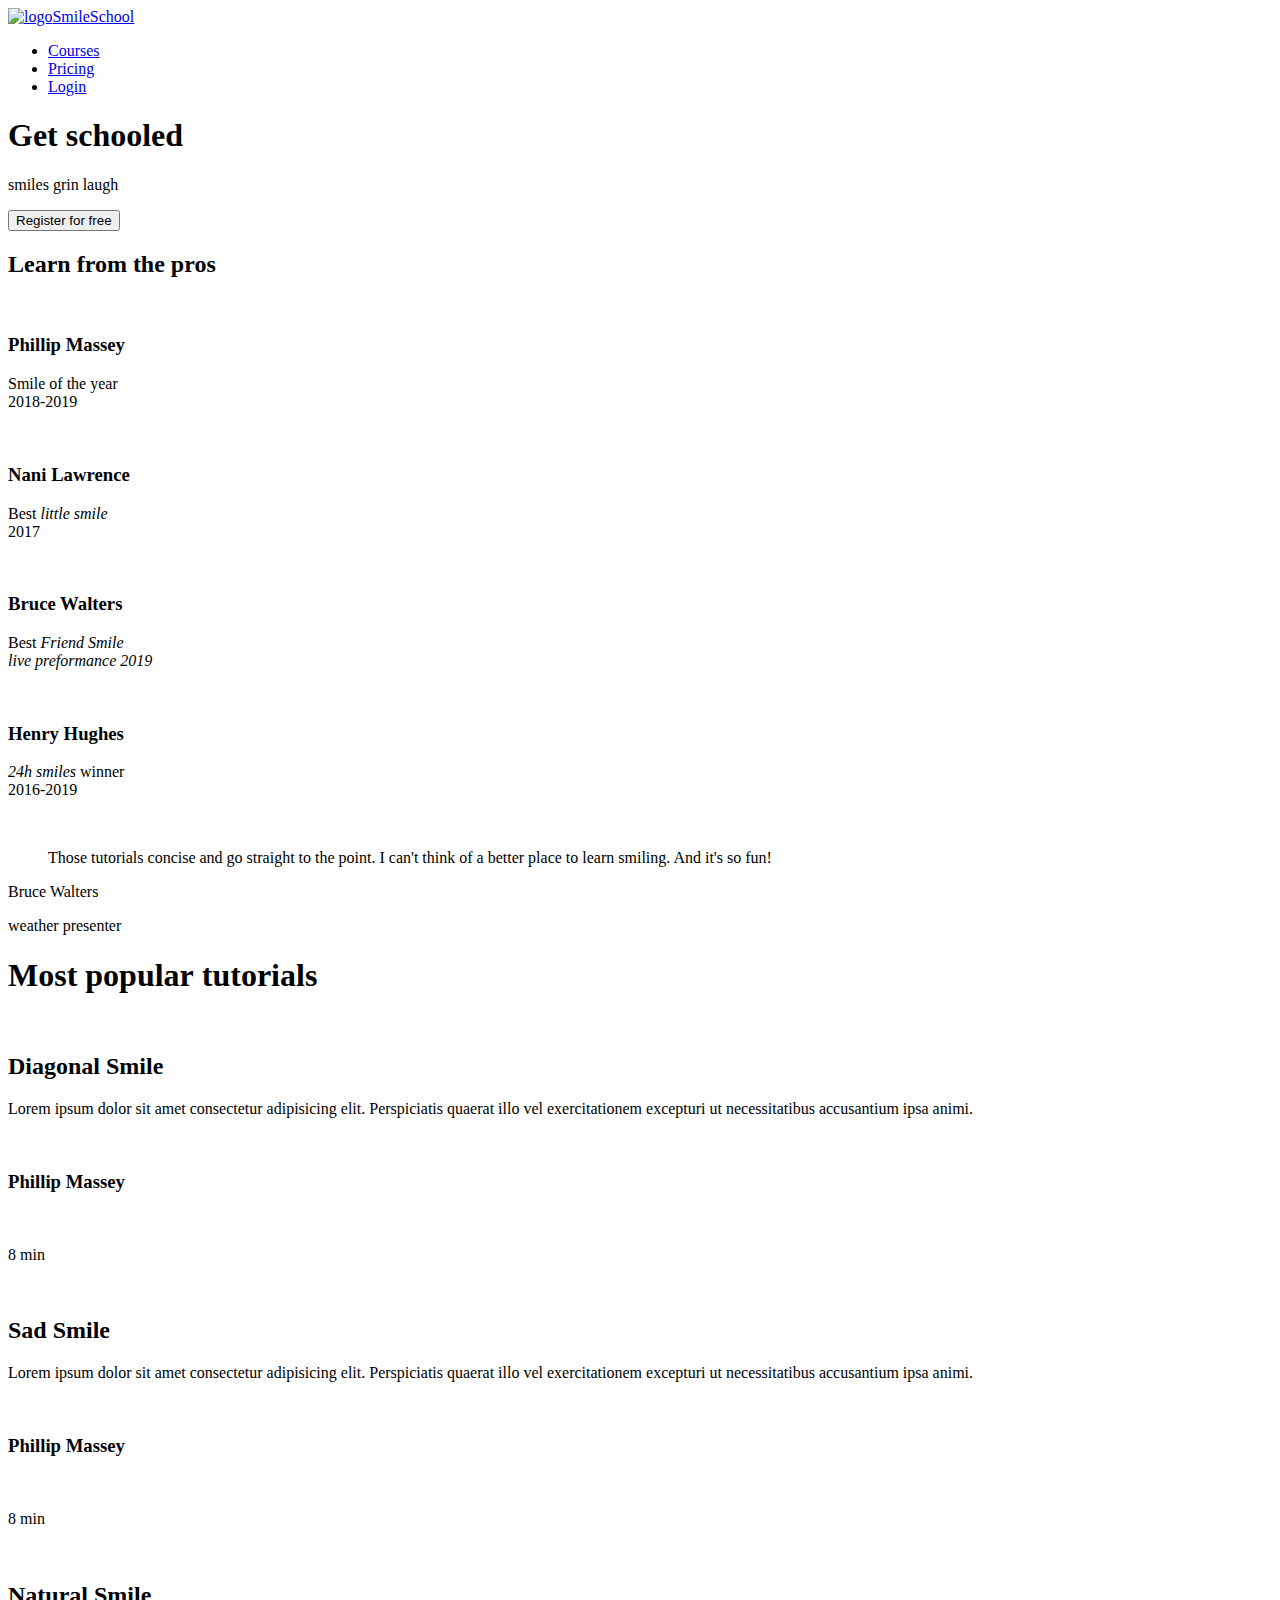
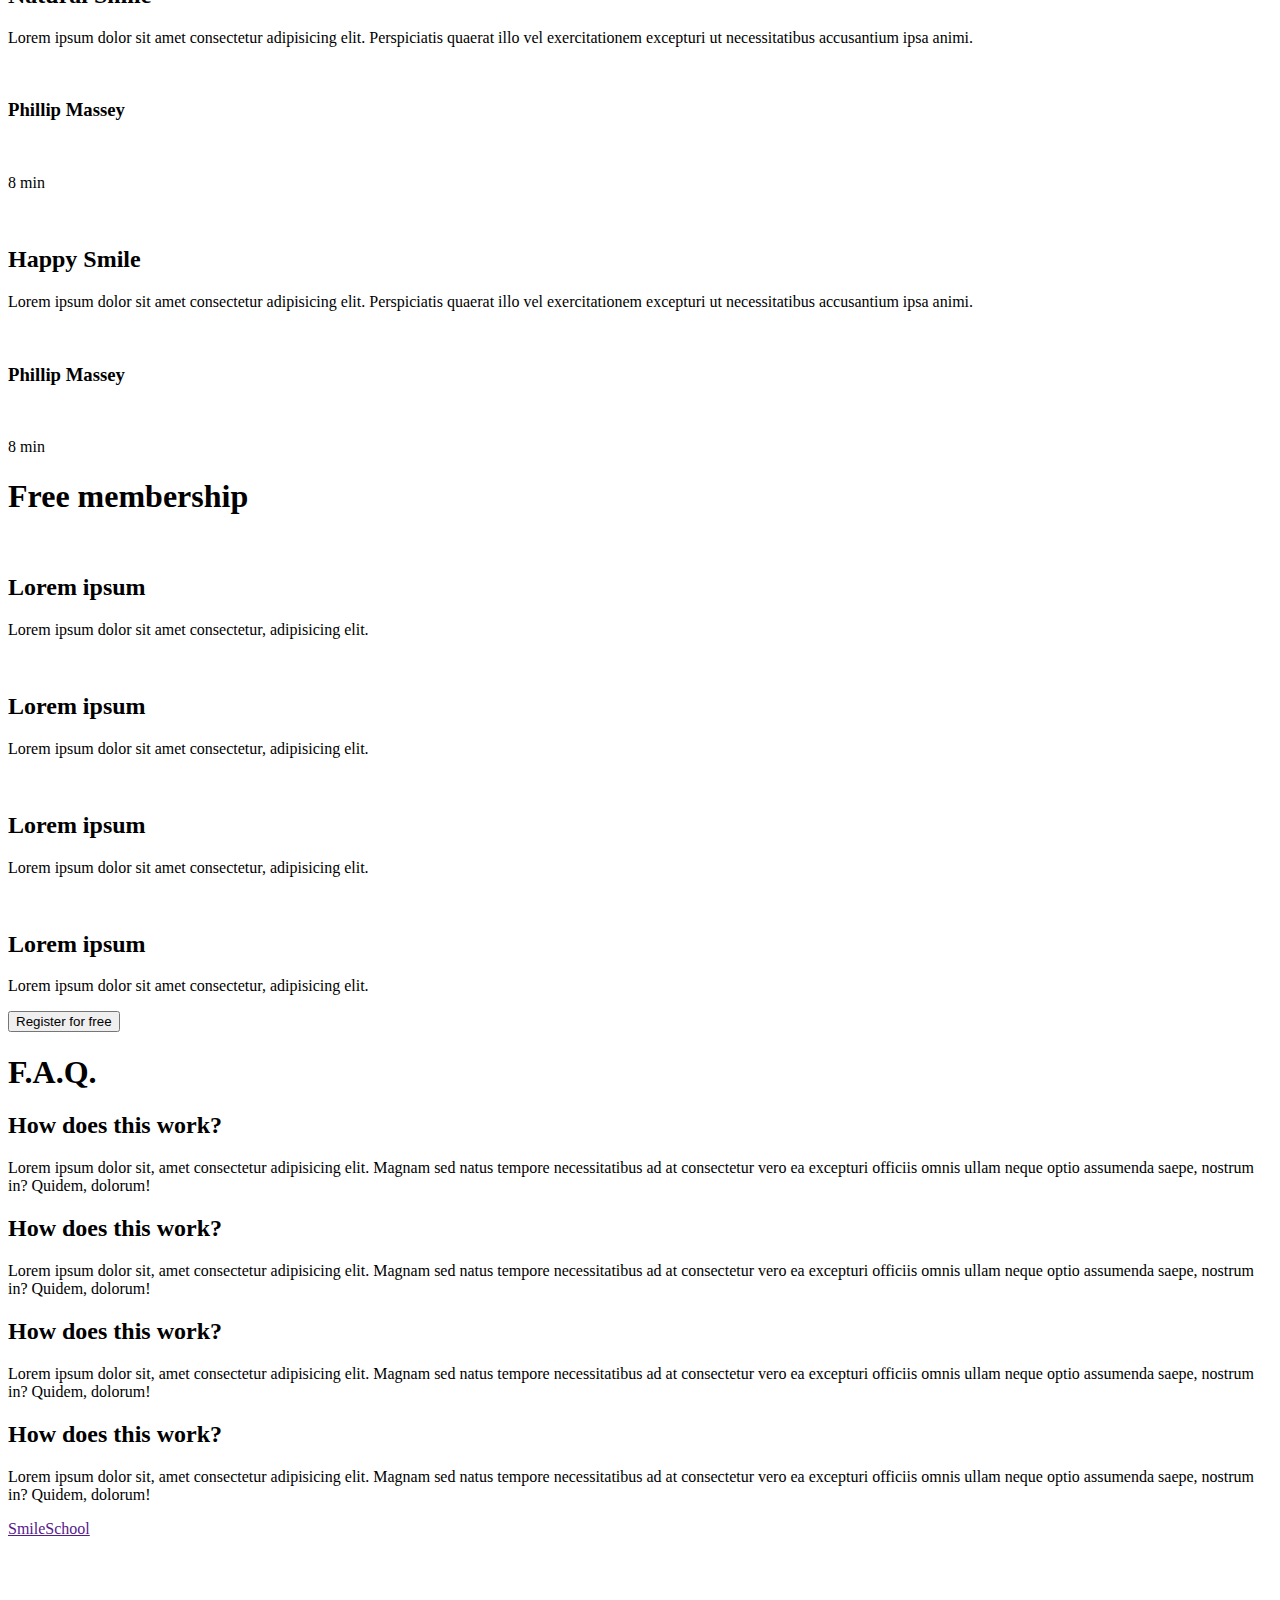
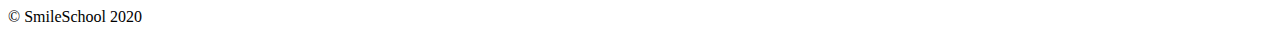
==== css_advanced/index.html @ 710b9942 "initial commit; html and read me" ====
<!DOCTYPE html>
<html lang="en">
  <head>
    <meta charset="UTF-8" />
    <meta name="viewport" content="width=device-width, initial-scale=1.0" />
    <title>Document</title>
  </head>
  <body>
    <!--HEADER-->
    <header>
      <div>
        <section id="logo">
          <a href="/"><img src="img/logo.png" alt="logo" />SmileSchool</a>
        </section>
        <nav>
          <ul>
            <li><a href="#">Courses</a></li>
            <li><a href="#">Pricing</a></li>
            <li><a href="#">Login</a></li>
          </ul>
        </nav>
      </div>
    </header>

    <!--MAIN-->
    <main>
      <!--BANNER-->
      <section id="banner">
        <div id="s-card">
          <h1 class="title">Get schooled</h1>
          <p>smiles grin laugh</p>
          <button>Register for free</button>
        </div>
        <div id="l-card">
          <h2 class="title"><strong>Learn</strong> from the pros</h2>
          <div class="4-blocks-card">
            <div>
              <img />
              <h3>Phillip Massey</h3>
              <p>Smile of the year <br />2018-2019</p>
            </div>
            <div>
              <img />
              <h3>Nani Lawrence</h3>
              <p>
                Best <em>little smile</em> <br />
                2017
              </p>
            </div>
            <div>
              <img />
              <h3>Bruce Walters</h3>
              <p>
                Best <em>Friend Smile</em> <br />
                <em>live preformance 2019</em>
              </p>
            </div>
            <div>
              <img />
              <h3>Henry Hughes</h3>
              <p>
                <em>24h smiles</em> winner <br />
                2016-2019
              </p>
            </div>
          </div>
        </div>
      </section>
      <!--QUOTE BLOCK-->
      <section id="quote-block">
        <div>
          <img />
          <div>
            <blockquote>Those tutorials concise and go straight to the point. I can't think of a better place to learn smiling. And it's so fun!</blockquote>
            <p>Bruce Walters</p>
            <p>weather presenter</p>
          </div>
        </div>
      </section>
      <!--VIDEO LIST-->
      <section id="video-list">
        <h1>Most <strong>popular</strong> tutorials</h1>
        <div id="video-block">
          <!--Block 1-->
          <div id="r-1">
            <img />
            <h2>Diagonal Smile</h2>
            <p>Lorem ipsum dolor sit amet consectetur adipisicing elit. Perspiciatis quaerat illo vel exercitationem excepturi ut necessitatibus accusantium ipsa animi.</p>
            <div id="author-block">
              <img />
              <h3>Phillip Massey</h3>
            </div>
            <div id="rating-block">
              <div>
                <img />
                <img />
                <img />
                <img />
                <img />
              </div>
              <p>8 min</p>
            </div>
          </div>

          <!--Block 2-->
          <div id="r-2">
            <img />
            <h2>Sad Smile</h2>
            <p>Lorem ipsum dolor sit amet consectetur adipisicing elit. Perspiciatis quaerat illo vel exercitationem excepturi ut necessitatibus accusantium ipsa animi.</p>
            <div id="author-block">
              <img />
              <h3>Phillip Massey</h3>
            </div>
            <div id="rating-block">
              <div>
                <img />
                <img />
                <img />
                <img />
                <img />
              </div>
              <p>8 min</p>
            </div>
          </div>

          <!--Block 3-->
          <div id="r-3">
            <img />
            <h2>Natural Smile</h2>
            <p>Lorem ipsum dolor sit amet consectetur adipisicing elit. Perspiciatis quaerat illo vel exercitationem excepturi ut necessitatibus accusantium ipsa animi.</p>
            <div id="author-block">
              <img />
              <h3>Phillip Massey</h3>
            </div>
            <div id="rating-block">
              <div>
                <img />
                <img />
                <img />
                <img />
                <img />
              </div>
              <p>8 min</p>
            </div>
          </div>

          <!--Block 4-->
          <div id="r-4">
            <img />
            <h2>Happy Smile</h2>
            <p>Lorem ipsum dolor sit amet consectetur adipisicing elit. Perspiciatis quaerat illo vel exercitationem excepturi ut necessitatibus accusantium ipsa animi.</p>
            <div id="author-block">
              <img />
              <h3>Phillip Massey</h3>
            </div>
            <div id="rating-block">
              <div>
                <img />
                <img />
                <img />
                <img />
                <img />
              </div>
              <p>8 min</p>
            </div>
          </div>
        </div>
      </section>
      <!--MEMBERSHIP SECTION-->
      <section id="membership">
        <h1><strong>Free</strong> membership</h1>
        <div id="membership-list">
          <!--Block 1-->
          <div id="m-1">
            <img />
            <h2>Lorem ipsum</h2>
            <p>Lorem ipsum dolor sit amet consectetur, adipisicing elit.</p>
          </div>

          <!--Block 2-->
          <div id="m-2">
            <img />
            <h2>Lorem ipsum</h2>
            <p>Lorem ipsum dolor sit amet consectetur, adipisicing elit.</p>
          </div>

          <!--Block 3-->
          <div id="m-3">
            <img />
            <h2>Lorem ipsum</h2>
            <p>Lorem ipsum dolor sit amet consectetur, adipisicing elit.</p>
          </div>

          <!--Block 4-->
          <div id="m-4">
            <img />
            <h2>Lorem ipsum</h2>
            <p>Lorem ipsum dolor sit amet consectetur, adipisicing elit.</p>
          </div>
        </div>
        <button>Register for free</button>
      </section>
      <!--FAQ-->
      <section id="faq">
        <h1>F.A.Q.</h1>
        <div>
          <!--Row 1-->
          <div>
            <div>
              <h2>How does this work?</h2>
              <p>Lorem ipsum dolor sit, amet consectetur adipisicing elit. Magnam sed natus tempore necessitatibus ad at consectetur vero ea excepturi officiis omnis ullam neque optio assumenda saepe, nostrum in? Quidem, dolorum!</p>
            </div>
            <div>
                <h2>How does this work?</h2>
                <p>Lorem ipsum dolor sit, amet consectetur adipisicing elit. Magnam sed natus tempore necessitatibus ad at consectetur vero ea excepturi officiis omnis ullam neque optio assumenda saepe, nostrum in? Quidem, dolorum!</p>
            </div>
          </div>

          <!--Row 2-->
          <div>
            <div>
                <h2>How does this work?</h2>
                <p>Lorem ipsum dolor sit, amet consectetur adipisicing elit. Magnam sed natus tempore necessitatibus ad at consectetur vero ea excepturi officiis omnis ullam neque optio assumenda saepe, nostrum in? Quidem, dolorum!</p>
            </div>
            <div>
                <h2>How does this work?</h2>
                <p>Lorem ipsum dolor sit, amet consectetur adipisicing elit. Magnam sed natus tempore necessitatibus ad at consectetur vero ea excepturi officiis omnis ullam neque optio assumenda saepe, nostrum in? Quidem, dolorum!</p>
            </div>
          </div>
        </div>
      </section>
    </main>
    <!--FOOTER-->
    <footer>
      <div>
        <div>
          <a href=""><img id="logo" src="" alt="" />SmileSchool</a>
          <div>
            <div>
              <a href=""><img src="" alt="" /></a>
            </div>
            <div>
              <a href=""><img src="" alt="" /></a>
            </div>
            <div>
              <a href=""><img src="" alt="" /></a>
            </div>
          </div>
        </div>
        <p>&copy; SmileSchool 2020</p>
      </div>
    </footer>
  </body>
</html>
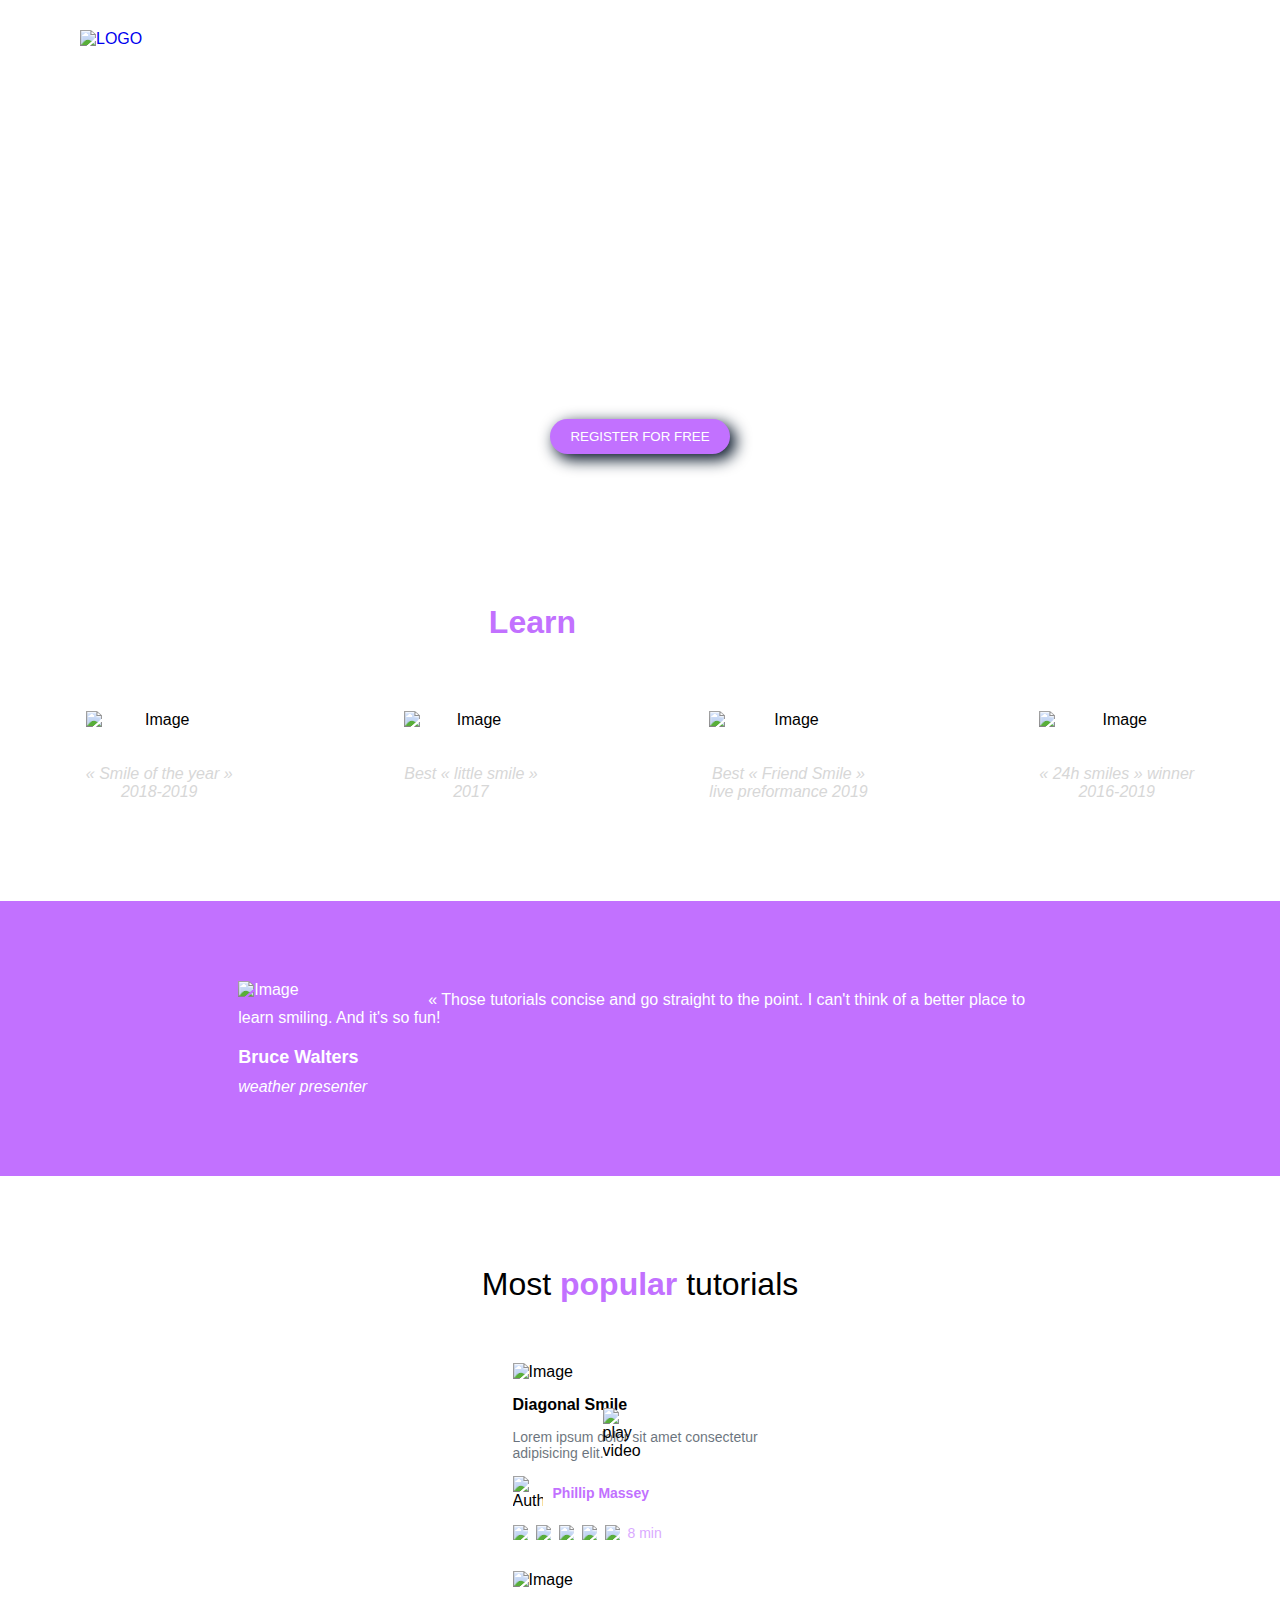
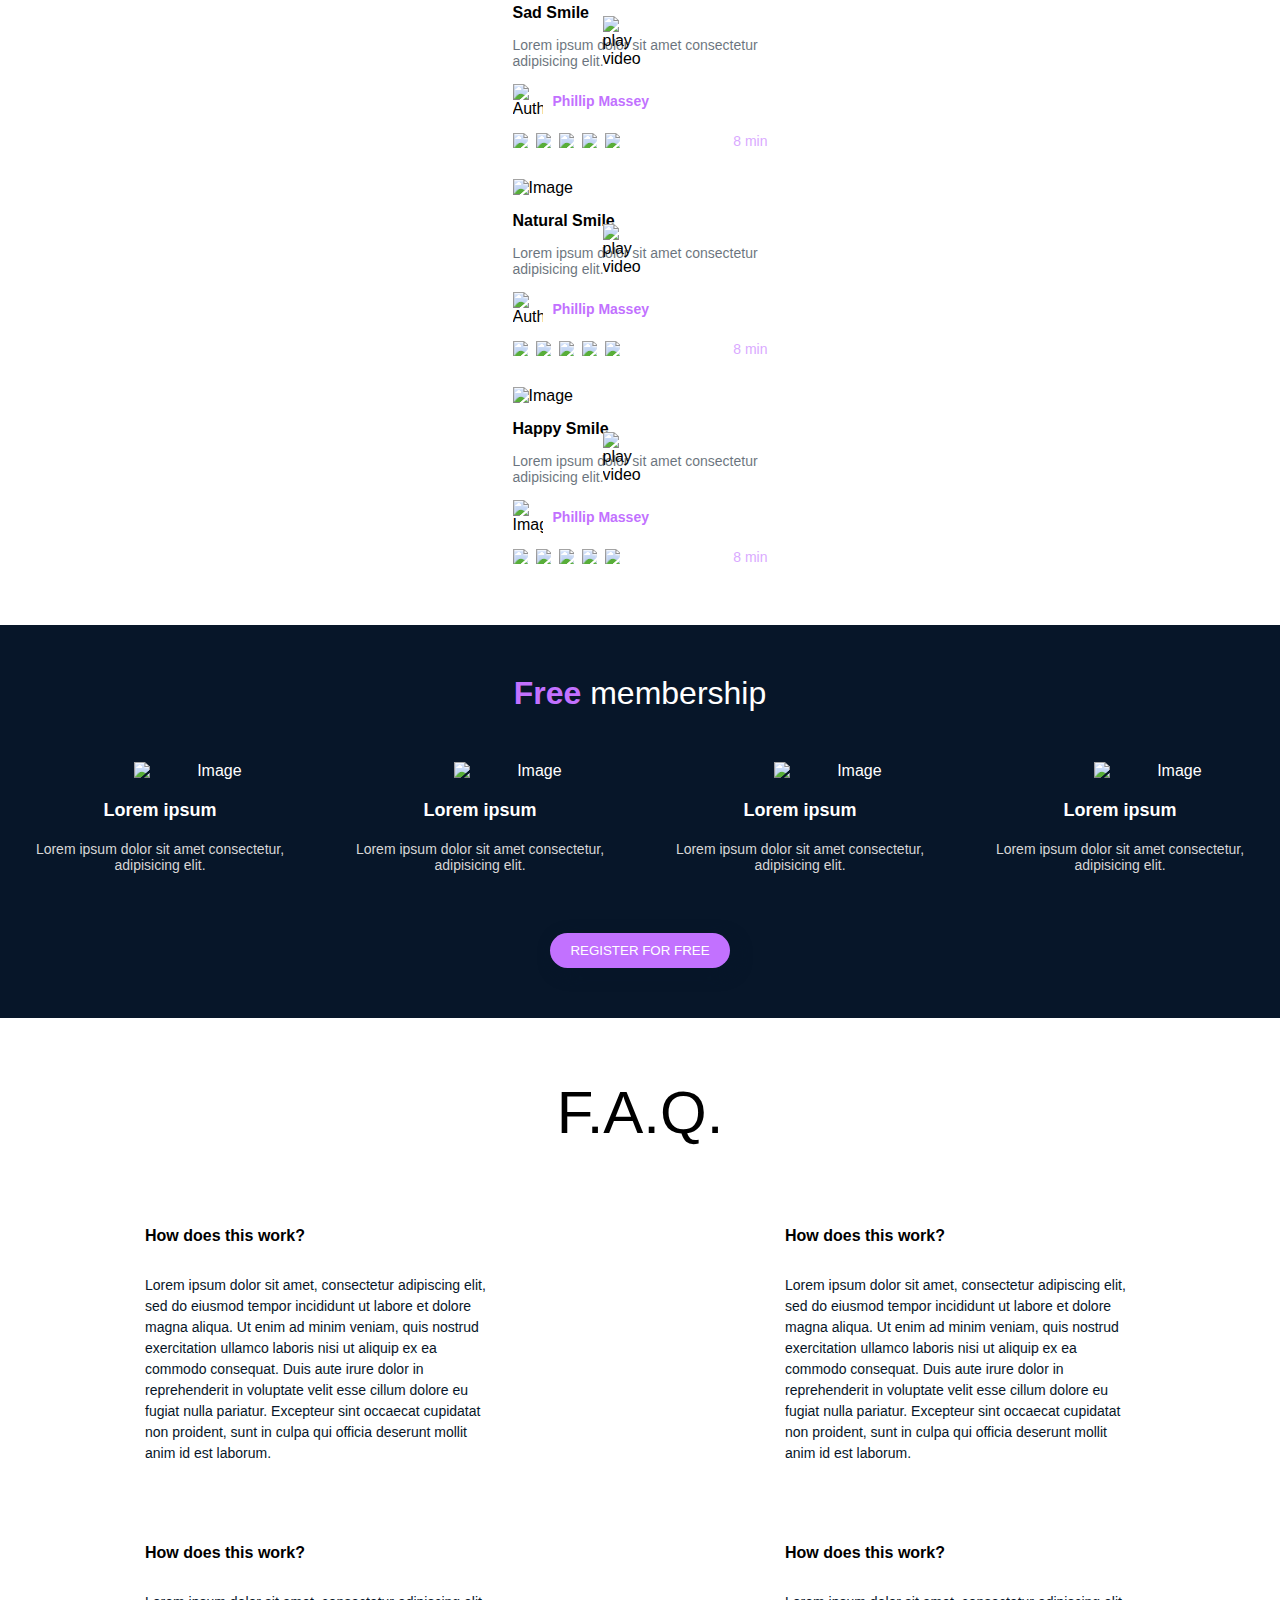
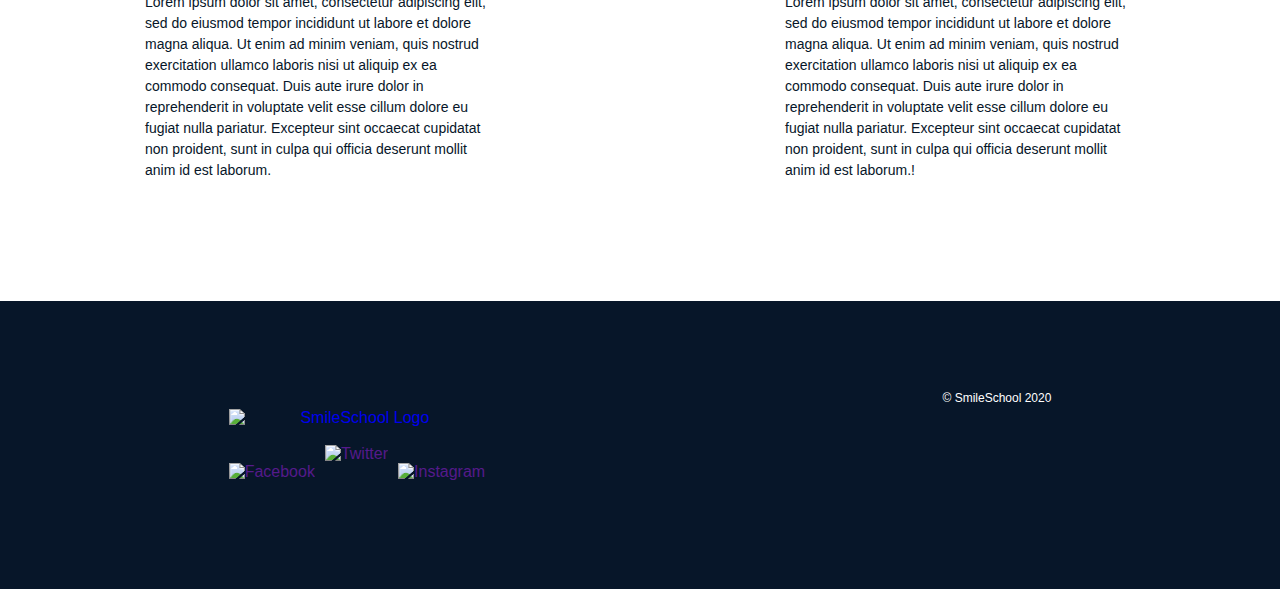
==== commit 52ff86fe: "finished page" ====
--- a/css_advanced/index.html
+++ b/css_advanced/index.html
@@ -3,22 +3,23 @@
   <head>
     <meta charset="UTF-8" />
     <meta name="viewport" content="width=device-width, initial-scale=1.0" />
-    <title>Document</title>
+    <title>SmileSchool</title>
+    <link rel="stylesheet" href="./styles.css" />
   </head>
   <body>
     <!--HEADER-->
     <header>
       <div>
         <section id="logo">
-          <a href="/"><img src="img/logo.png" alt="logo" />SmileSchool</a>
+          <a href="#"><img src="../assets/logo.svg" alt="logo" />
+            <nav>
+              <ul>
+                <li><a href="#">Courses</a></li>
+                <li><a href="#">Pricing</a></li>
+                <li><a href="#">Login</a></li>
+              </ul>
+            </nav>
         </section>
-        <nav>
-          <ul>
-            <li><a href="#">Courses</a></li>
-            <li><a href="#">Pricing</a></li>
-            <li><a href="#">Login</a></li>
-          </ul>
-        </nav>
       </div>
     </header>
 
@@ -27,39 +28,39 @@
       <!--BANNER-->
       <section id="banner">
         <div id="s-card">
-          <h1 class="title">Get schooled</h1>
-          <p>smiles grin laugh</p>
+          <h1 class="title"><strong>Get schooled</strong></h1>
+          <p class="sub-title">smiles grin laugh</p>
           <button>Register for free</button>
         </div>
         <div id="l-card">
-          <h2 class="title"><strong>Learn</strong> from the pros</h2>
+          <h2 class="title"><span>Learn</span> from the pros</h2>
           <div class="4-blocks-card">
             <div>
-              <img />
+              <img src="../assets/1.png" alt="Image" />
               <h3>Phillip Massey</h3>
-              <p>Smile of the year <br />2018-2019</p>
-            </div>
-            <div>
-              <img />
+              <p>« Smile of the year »<br />2018-2019</p>
+            </div>
+            <div>
+              <img src="../assets/2.png" alt="Image" />
               <h3>Nani Lawrence</h3>
               <p>
-                Best <em>little smile</em> <br />
+                Best « <em>little smile</em> » <br />
                 2017
               </p>
             </div>
             <div>
-              <img />
+              <img src="../assets/3.png" alt="Image" />
               <h3>Bruce Walters</h3>
               <p>
-                Best <em>Friend Smile</em> <br />
+                Best « <em>Friend Smile</em> » <br />
                 <em>live preformance 2019</em>
               </p>
             </div>
             <div>
-              <img />
+              <img src="../assets/4.png" alt="Image" />
               <h3>Henry Hughes</h3>
               <p>
-                <em>24h smiles</em> winner <br />
+                « <em>24h smiles</em> » winner <br />
                 2016-2019
               </p>
             </div>
@@ -69,97 +70,116 @@
       <!--QUOTE BLOCK-->
       <section id="quote-block">
         <div>
-          <img />
+          <img src="../assets/5.png" alt="Image" />
           <div>
-            <blockquote>Those tutorials concise and go straight to the point. I can't think of a better place to learn smiling. And it's so fun!</blockquote>
-            <p>Bruce Walters</p>
-            <p>weather presenter</p>
+            <blockquote>« Those tutorials concise and go straight to the point. I can't think of a better place to learn smiling. And it's so fun!</blockquote>
+            <p class="author"><strong>Bruce Walters</strong></p>
+            <p><em>weather presenter</em></p>
           </div>
         </div>
       </section>
       <!--VIDEO LIST-->
       <section id="video-list">
-        <h1>Most <strong>popular</strong> tutorials</h1>
-        <div id="video-block">
+        <h1>Most <span>popular</span> tutorials</h1>
+        <div id="video-block" class="vd-block">
           <!--Block 1-->
-          <div id="r-1">
-            <img />
+          <div id="r-1" class="vd">
+            <div class="play-container">
+              <div class="play">
+                <div class="play-image"> <img src="../assets/play.png" alt="play video"></div>
+              </div>
+            </div>
+            <img src="../assets/6.png" alt="Image" />
             <h2>Diagonal Smile</h2>
-            <p>Lorem ipsum dolor sit amet consectetur adipisicing elit. Perspiciatis quaerat illo vel exercitationem excepturi ut necessitatibus accusantium ipsa animi.</p>
+            <p>Lorem ipsum dolor sit amet consectetur adipisicing elit.</p>
             <div id="author-block">
-              <img />
+              <img src="../assets/1.png" alt="Author"/>
               <h3>Phillip Massey</h3>
             </div>
             <div id="rating-block">
               <div>
-                <img />
-                <img />
-                <img />
-                <img />
-                <img />
-              </div>
+                <img  src="../assets/star.png" alt="1 Star"/>
+                <img  src="../assets/star.png" alt="2 Stars"/>
+                <img  src="../assets/star.png" alt="3 Stars"/>
+                <img  src="../assets/star.png" alt="4 Stars"/>
+                <img  src="../assets/blank_star.png" alt="5 Stars"/>
               <p>8 min</p>
             </div>
           </div>
 
           <!--Block 2-->
-          <div id="r-2">
-            <img />
+          <div id="r-2" class="vd">
+            <div class="play-container">
+              <div class="play">
+                <div class="play-image"> <img src="../assets/play.png" alt="play video"></div>
+              </div>
+            </div>
+            <img src="../assets/7.png" alt="Image" />
             <h2>Sad Smile</h2>
-            <p>Lorem ipsum dolor sit amet consectetur adipisicing elit. Perspiciatis quaerat illo vel exercitationem excepturi ut necessitatibus accusantium ipsa animi.</p>
+            <p>Lorem ipsum dolor sit amet consectetur adipisicing elit.</p>
             <div id="author-block">
-              <img />
-              <h3>Phillip Massey</h3>
+            <img src="../assets/1.png" alt="Author"/>
+            <h3>Phillip Massey</h3>
             </div>
             <div id="rating-block">
               <div>
-                <img />
-                <img />
-                <img />
-                <img />
-                <img />
+                <img  src="../assets/star.png" alt="1 Star"/>
+                <img  src="../assets/star.png" alt="2 Stars"/>
+                <img  src="../assets/star.png" alt="3 Stars"/>
+                <img  src="../assets/star.png" alt="4 Stars"/>
+                <img  src="../assets/blank_star.png" alt="5 Stars"/>
               </div>
               <p>8 min</p>
             </div>
           </div>
 
           <!--Block 3-->
-          <div id="r-3">
-            <img />
+          <div id="r-3" class="vd">
+            <div class="play-container">
+              <div class="play">
+                <div class="play-image"> <img src="../assets/play.png" alt="play video"></div>
+              </div>
+            </div>
+            <img src="../assets/8.png" alt="Image" />
             <h2>Natural Smile</h2>
-            <p>Lorem ipsum dolor sit amet consectetur adipisicing elit. Perspiciatis quaerat illo vel exercitationem excepturi ut necessitatibus accusantium ipsa animi.</p>
+            <p>Lorem ipsum dolor sit amet consectetur adipisicing elit.</p>
             <div id="author-block">
-              <img />
+              <img src="../assets/1.png" alt="Author" />
               <h3>Phillip Massey</h3>
             </div>
             <div id="rating-block">
               <div>
-                <img />
-                <img />
-                <img />
-                <img />
-                <img />
+                <img  src="../assets/star.png" alt="1 Star"/>
+                <img  src="../assets/star.png" alt="2 Stars"/>
+                <img  src="../assets/star.png" alt="3 Stars"/>
+                <img  src="../assets/star.png" alt="4 Stars"/>
+                <img  src="../assets/blank_star.png" alt="5 Stars"/>
               </div>
               <p>8 min</p>
             </div>
           </div>
 
           <!--Block 4-->
-          <div id="r-4">
-            <img />
+          <div id="r-4" class="vd">
+            <div class="play-container">
+              <div class="play">
+                <div class="play-image"> <img src="../assets/play.png" alt="play video"></div>
+              </div>
+            </div>
+            <img src="../assets/9.png" alt="Image" />
             <h2>Happy Smile</h2>
-            <p>Lorem ipsum dolor sit amet consectetur adipisicing elit. Perspiciatis quaerat illo vel exercitationem excepturi ut necessitatibus accusantium ipsa animi.</p>
+            <p>Lorem ipsum dolor sit amet consectetur adipisicing elit.</p>
             <div id="author-block">
-              <img />
+              <img src="../assets/1.png" alt="Image" />
               <h3>Phillip Massey</h3>
             </div>
             <div id="rating-block">
               <div>
-                <img />
-                <img />
-                <img />
-                <img />
-                <img />
+                <img  src="../assets/star.png" alt="1 Star"/>
+                <img  src="../assets/star.png" alt="2 Stars"/>
+                <img  src="../assets/star.png" alt="3 Stars"/>
+                <img  src="../assets/star.png" alt="4 Stars"/>
+                <img  src="../assets/blank_star.png" alt="5 Stars"/>
               </div>
               <p>8 min</p>
             </div>
@@ -168,32 +188,32 @@
       </section>
       <!--MEMBERSHIP SECTION-->
       <section id="membership">
-        <h1><strong>Free</strong> membership</h1>
+        <h1><span>Free</span> membership</h1>
         <div id="membership-list">
           <!--Block 1-->
           <div id="m-1">
-            <img />
+            <img  src="../assets/smile.png" alt="Image"/>
             <h2>Lorem ipsum</h2>
             <p>Lorem ipsum dolor sit amet consectetur, adipisicing elit.</p>
           </div>
 
           <!--Block 2-->
           <div id="m-2">
-            <img />
+            <img  src="../assets/smile.png" alt="Image"/>
             <h2>Lorem ipsum</h2>
             <p>Lorem ipsum dolor sit amet consectetur, adipisicing elit.</p>
           </div>
 
           <!--Block 3-->
           <div id="m-3">
-            <img />
+            <img  src="../assets/smile.png" alt="Image"/>
             <h2>Lorem ipsum</h2>
             <p>Lorem ipsum dolor sit amet consectetur, adipisicing elit.</p>
           </div>
 
           <!--Block 4-->
           <div id="m-4">
-            <img />
+            <img  src="../assets/smile.png" alt="Image" />
             <h2>Lorem ipsum</h2>
             <p>Lorem ipsum dolor sit amet consectetur, adipisicing elit.</p>
           </div>
@@ -201,30 +221,66 @@
         <button>Register for free</button>
       </section>
       <!--FAQ-->
-      <section id="faq">
-        <h1>F.A.Q.</h1>
-        <div>
+      <section id="faq" >
+        <h1 class="title" >F.A.Q.</h1>
+        <div class="block">
           <!--Row 1-->
-          <div>
+          <div class="row">
             <div>
               <h2>How does this work?</h2>
-              <p>Lorem ipsum dolor sit, amet consectetur adipisicing elit. Magnam sed natus tempore necessitatibus ad at consectetur vero ea excepturi officiis omnis ullam neque optio assumenda saepe, nostrum in? Quidem, dolorum!</p>
+              <p>Lorem ipsum dolor sit amet, consectetur
+                adipiscing elit, sed do eiusmod tempor
+                incididunt ut labore et dolore magna aliqua. Ut
+                enim ad minim veniam, quis nostrud exercitation
+                ullamco laboris nisi ut aliquip ex ea commodo
+                consequat. Duis aute irure dolor in
+                reprehenderit in voluptate velit esse cillum
+                dolore eu fugiat nulla pariatur. Excepteur sint
+                occaecat cupidatat non proident, sunt in culpa
+                qui officia deserunt mollit anim id est laborum.</p>
             </div>
             <div>
                 <h2>How does this work?</h2>
-                <p>Lorem ipsum dolor sit, amet consectetur adipisicing elit. Magnam sed natus tempore necessitatibus ad at consectetur vero ea excepturi officiis omnis ullam neque optio assumenda saepe, nostrum in? Quidem, dolorum!</p>
+                <p>Lorem ipsum dolor sit amet, consectetur
+                  adipiscing elit, sed do eiusmod tempor
+                  incididunt ut labore et dolore magna aliqua. Ut
+                  enim ad minim veniam, quis nostrud exercitation
+                  ullamco laboris nisi ut aliquip ex ea commodo
+                  consequat. Duis aute irure dolor in
+                  reprehenderit in voluptate velit esse cillum
+                  dolore eu fugiat nulla pariatur. Excepteur sint
+                  occaecat cupidatat non proident, sunt in culpa
+                  qui officia deserunt mollit anim id est laborum.</p>
             </div>
           </div>
 
           <!--Row 2-->
-          <div>
+          <div class="row">
             <div>
                 <h2>How does this work?</h2>
-                <p>Lorem ipsum dolor sit, amet consectetur adipisicing elit. Magnam sed natus tempore necessitatibus ad at consectetur vero ea excepturi officiis omnis ullam neque optio assumenda saepe, nostrum in? Quidem, dolorum!</p>
+                <p>Lorem ipsum dolor sit amet, consectetur
+                  adipiscing elit, sed do eiusmod tempor
+                  incididunt ut labore et dolore magna aliqua. Ut
+                  enim ad minim veniam, quis nostrud exercitation
+                  ullamco laboris nisi ut aliquip ex ea commodo
+                  consequat. Duis aute irure dolor in
+                  reprehenderit in voluptate velit esse cillum
+                  dolore eu fugiat nulla pariatur. Excepteur sint
+                  occaecat cupidatat non proident, sunt in culpa
+                  qui officia deserunt mollit anim id est laborum.</p>
             </div>
             <div>
                 <h2>How does this work?</h2>
-                <p>Lorem ipsum dolor sit, amet consectetur adipisicing elit. Magnam sed natus tempore necessitatibus ad at consectetur vero ea excepturi officiis omnis ullam neque optio assumenda saepe, nostrum in? Quidem, dolorum!</p>
+                <p>Lorem ipsum dolor sit amet, consectetur
+                  adipiscing elit, sed do eiusmod tempor
+                  incididunt ut labore et dolore magna aliqua. Ut
+                  enim ad minim veniam, quis nostrud exercitation
+                  ullamco laboris nisi ut aliquip ex ea commodo
+                  consequat. Duis aute irure dolor in
+                  reprehenderit in voluptate velit esse cillum
+                  dolore eu fugiat nulla pariatur. Excepteur sint
+                  occaecat cupidatat non proident, sunt in culpa
+                  qui officia deserunt mollit anim id est laborum.!</p>
             </div>
           </div>
         </div>
@@ -232,18 +288,18 @@
     </main>
     <!--FOOTER-->
     <footer>
-      <div>
+      <div class="block">
         <div>
-          <a href=""><img id="logo" src="" alt="" />SmileSchool</a>
+          <a href="#"><img id="logo" src="../assets/logo.svg" alt="SmileSchool Logo" /></a>
           <div>
             <div>
-              <a href=""><img src="" alt="" /></a>
-            </div>
-            <div>
-              <a href=""><img src="" alt="" /></a>
-            </div>
-            <div>
-              <a href=""><img src="" alt="" /></a>
+              <a href=""><img src="../assets/Facebook_White.png" alt="Facebook" /></a>
+            </div>
+            <div>
+              <a href=""><img src="../assets/Twitter_White.png" alt="Twitter" /></a>
+            </div>
+            <div>
+              <a href=""><img src="../assets/Instagram_White.png" alt="Instagram" /></a>
             </div>
           </div>
         </div>
--- a/css_advanced/styles.css
+++ b/css_advanced/styles.css
@@ -0,0 +1,358 @@
+/* Global */
+:root {
+ --white: #ffffff;
+ --purple: #c271ff;
+ --light-grey: rgb(215, 215, 215);
+ --dark: #071629;
+}
+* {
+    padding: 0;
+    margin: 0;
+    text-decoration: none;
+    font-family: "Open Sans", sans-serif;
+}
+
+body {
+    background-image: url("../assets/background\(1\).png");
+    background-repeat: no-repeat;
+    max-height: 100vh;
+    background-position: start;
+    background-size: cover;
+}
+
+/* Header */
+
+header {
+    text-transform: uppercase;
+}
+header #logo {
+    margin: 30px 80px;
+}
+
+header ul {
+    color: var(--white);
+    display: flex;
+    justify-content: space-evenly;
+    align-items: flex-start;
+    list-style: none;
+}
+
+header ul li a {
+    color: var(--white);
+    }
+
+/* Banner */
+
+section:nth-child(1) div:nth-child(1) {
+    margin: 60px 0;
+    text-align: center;
+}
+
+#s-card .title {
+    font-size: 110px;
+    color: var(--white);
+    font-weight: 400;
+    padding-top: 10%;
+}
+
+.sub-title {
+    text-transform: uppercase;
+    color: var(--white);
+    word-spacing: 60px;
+    font-weight: 600;
+}
+
+button {
+    background-color: var(--purple);
+    color: var(--white);
+    padding: 10px 20px;
+    margin: 20px;
+    border: 0;
+    border-radius: 20px;
+    text-transform: uppercase;
+    box-shadow: 5px 5px 15px 1px var(--dark);
+}
+
+section:nth-child(1) div:nth-child(2) {
+    text-align: center;
+    padding-bottom: 10px;
+}
+
+section:nth-child(1) div:nth-child(2) h2 {
+    padding-top: 70px;
+    font-size: 32px;
+    color: var(--white);
+}
+
+section:nth-child(1) div:nth-child(2) h2 span {
+    color: var(--purple);
+}
+
+section:nth-child(1) div:nth-child(2) div {
+    display: flex;
+    justify-content: space-around;
+    margin: 50px 0;
+}
+
+section:nth-child(1) div:nth-child(2) div div {
+    margin: 20px;
+}
+
+section:nth-child(1) div:nth-child(2) div div,
+img,
+h3,
+p {
+    display: block;
+}
+
+section:nth-child(1) div:nth-child(2) div div h3 {
+    font: bold;
+    color: var(--white);
+    margin: 0.45rem 0;
+}
+
+section:nth-child(1) div:nth-child(2) div div p {
+    color: var(--light-grey);
+    font-style: italic;
+}
+
+/* Quote Block*/
+
+section:nth-child(2) {
+    background-color: var(--purple);
+    display: flex;
+    justify-content: space-evenly;
+    align-items: center;
+    padding: 80px 0;
+}
+
+section:nth-child(2) div:nth-child(1) {
+    color: var(--white);
+}
+
+section:nth-child(2) blockquote {
+    margin-top: 10px;
+}
+
+.author {
+    font-weight: bold;
+    font-size: large;
+    margin: 20px 0 10px 0;
+}
+
+section:nth-child(2) img {
+    width: 160px;
+    float: left;
+    margin-right: 30px;
+}
+
+
+/* Video List */
+#video-list {
+    background-color: var(--white);
+    padding-top: 30px;
+}
+section:nth-child(3) {
+    text-align: center;
+    padding-bottom: 30px;
+}
+
+section:nth-child(3) h1 {
+    font-size: 32px;
+    font-weight: 300;
+    margin: 60px 0;
+}
+
+section:nth-child(3) h1 span {
+    font-weight: bold;
+    color: var(--purple);
+}
+
+
+.vd-block {
+    display: flex;
+    justify-content: space-evenly;
+    text-align: left;
+}
+
+.vd {
+    max-width: 255px;
+}
+.play-container {
+    position: absolute;
+}
+.play-image {
+    position: absolute;
+    top: 5vh;
+    left: 10vh;
+}
+
+.vd h2 {
+    font-size: 16px;
+    margin: 15px 0;
+}
+
+.vd p {
+    color: var(--dark);
+    font-size: 14px;
+    margin-bottom: 15px;
+    opacity: 60%;
+}
+
+#author-block {
+    display: flex;
+    align-items: center;
+}
+
+#author-block img {
+    width: 30px;
+}
+
+#author-block h3 {
+    font-size: 14px;
+    margin-left: 10px;
+    color: var(--purple);
+}
+
+#rating-block {
+    display: flex;
+    margin: 15px 0;
+    justify-content: space-between;
+}
+
+#rating-block div img {
+    width: 15px;
+    height: 15px;
+    margin-right: 8px;
+}
+
+#rating-block div {
+    display: flex;
+}
+
+#rating-block p {
+    color: var(--purple);
+}
+
+
+/* Membership  */
+
+section:nth-child(4) {
+    text-align: center;
+    background-color: var(--dark);
+    color: var(--white);
+}
+
+section:nth-child(4) h1 {
+    padding: 50px 0;
+    font-weight: 300;
+}
+
+section:nth-child(4) h1 span {
+    font-weight: bold;
+    color: var(--purple);
+}
+
+section:nth-child(4) div {
+    display: flex;
+    justify-content: space-around;
+}
+
+section:nth-child(4) div div,
+img,
+h2,
+p {
+    display: block;
+}
+
+section:nth-child(4) div div {
+    max-width: 257px;
+}
+
+section:nth-child(4) div div img {
+    text-align: center;
+    margin-left: 40%;
+}
+
+section:nth-child(4) div div h2 {
+    margin: 20px 0;
+    font-size: 18px;
+}
+
+section:nth-child(4) div div p {
+    font-size: 14px;
+    font-weight: 300;
+    color: var(--light-grey);
+}
+
+section:nth-child(4) button {
+    margin: 60px 0 50px 0;
+}
+
+/* FAQ */
+
+section:nth-child(5) {
+    margin: 0 0 60px 0;
+    text-align: center;
+}
+
+section:nth-child(5) .title {
+    font-size: 60px;
+    font-weight: 300;
+    margin: 60px 0;
+}
+
+section:nth-child(5) .block .row {
+    display: flex;
+    justify-content: space-around;
+}
+
+section:nth-child(5) .block .row div {
+    text-align: left;
+    max-width: 350px;
+    margin-bottom: 60px;
+}
+
+section:nth-child(5) .block .row div h2 {
+    margin: 20px 0 30px 0;
+    font-size: 16px;
+    font-weight: 700;
+}
+
+section:nth-child(5) .block .row div p {
+    font-size: 14px;
+    font-weight: 400;
+    color: var(--dark);
+    line-height: 1.5;
+}
+
+/* Footer */
+
+footer {
+    background-color: var(--dark);
+    color: var(--white);
+}
+
+footer .block {
+    display: flex;
+    justify-content: space-around;
+    padding: 90px 0;
+    text-align: center;
+}
+
+footer .block div:nth-child(2) {
+    display: flex;
+    justify-content: space-evenly;
+}
+
+footer .block a {
+    margin: 0 10px;
+}
+
+footer p {
+    text-align: center;
+    color: var(--white);
+    font-size: 12px;
+    font-weight: 400;
+    padding-bottom: 40px;
+}
